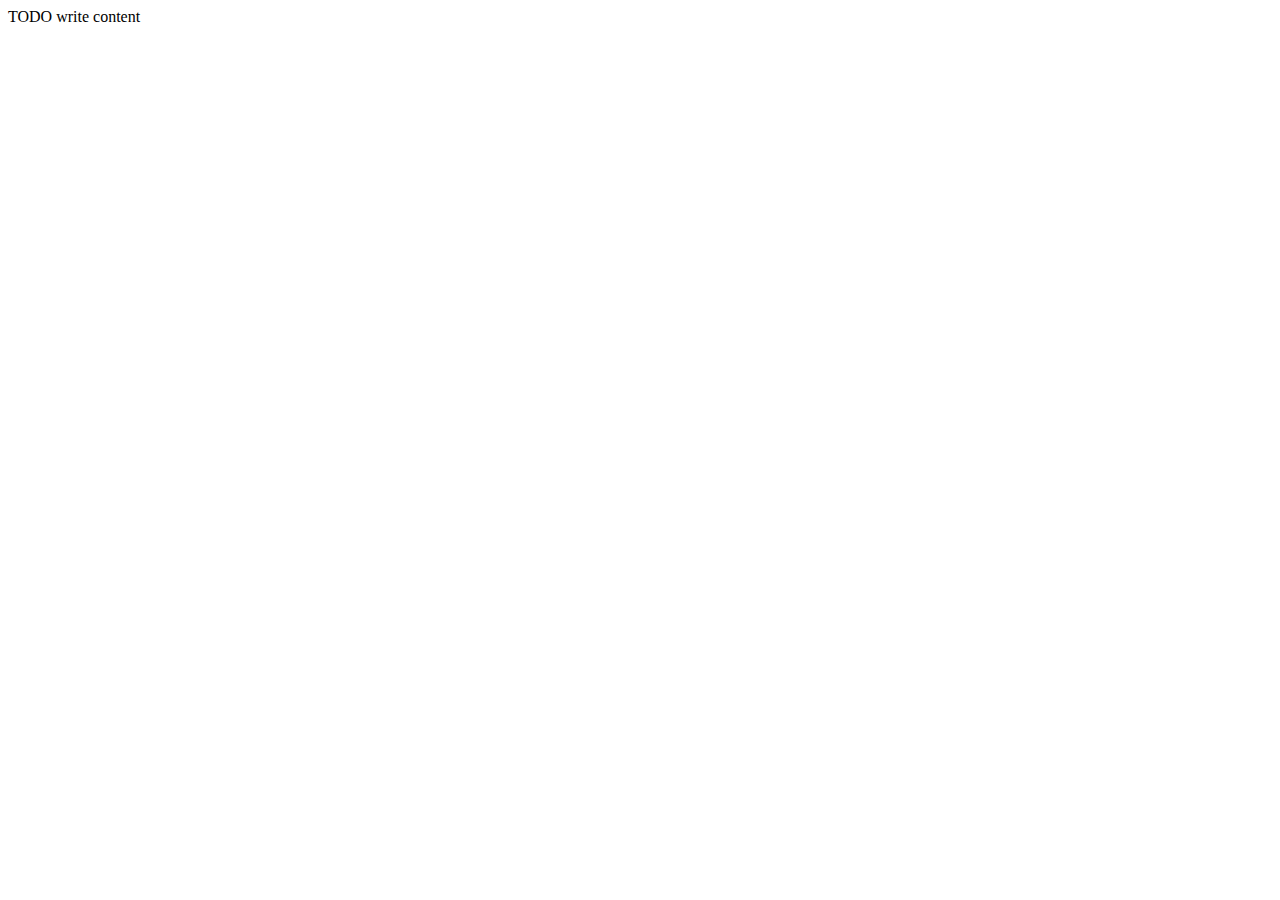
==== cv.html @ 1cd41113 "ajout d'une page cv" ====
<!DOCTYPE html>
<!--
To change this license header, choose License Headers in Project Properties.
To change this template file, choose Tools | Templates
and open the template in the editor.
-->
<html>
    <head>
        <title>TODO supply a title</title>
        <meta charset="UTF-8">
        <meta name="viewport" content="width=device-width, initial-scale=1.0">
    </head>
    <body>
        <div>TODO write content</div>
    </body>
</html>
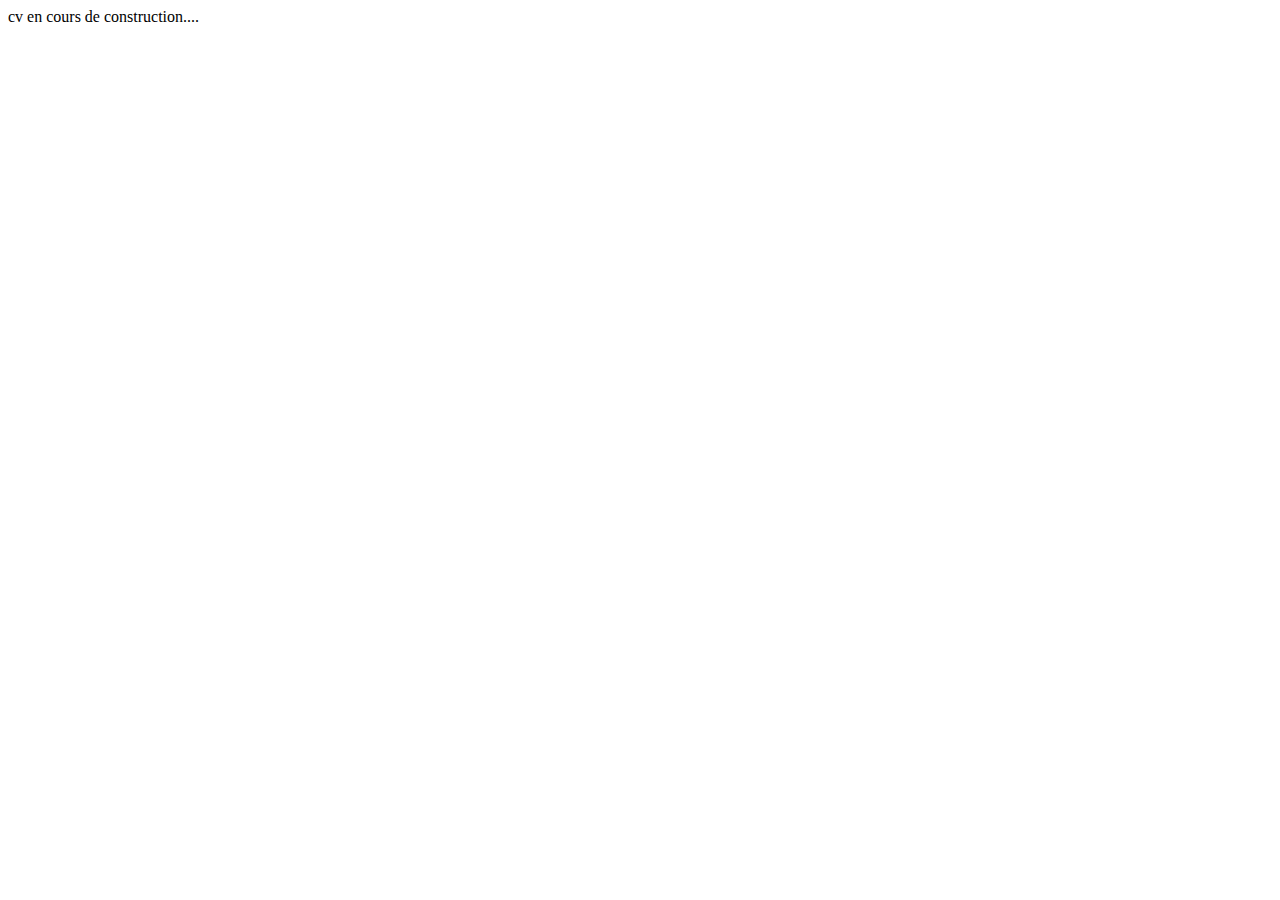
==== commit 5daebe6a: "modification message cv" ====
--- a/cv.html
+++ b/cv.html
@@ -11,6 +11,6 @@
         <meta name="viewport" content="width=device-width, initial-scale=1.0">
     </head>
     <body>
-        <div>TODO write content</div>
+        <div>cv en cours de construction....</div>
     </body>
 </html>
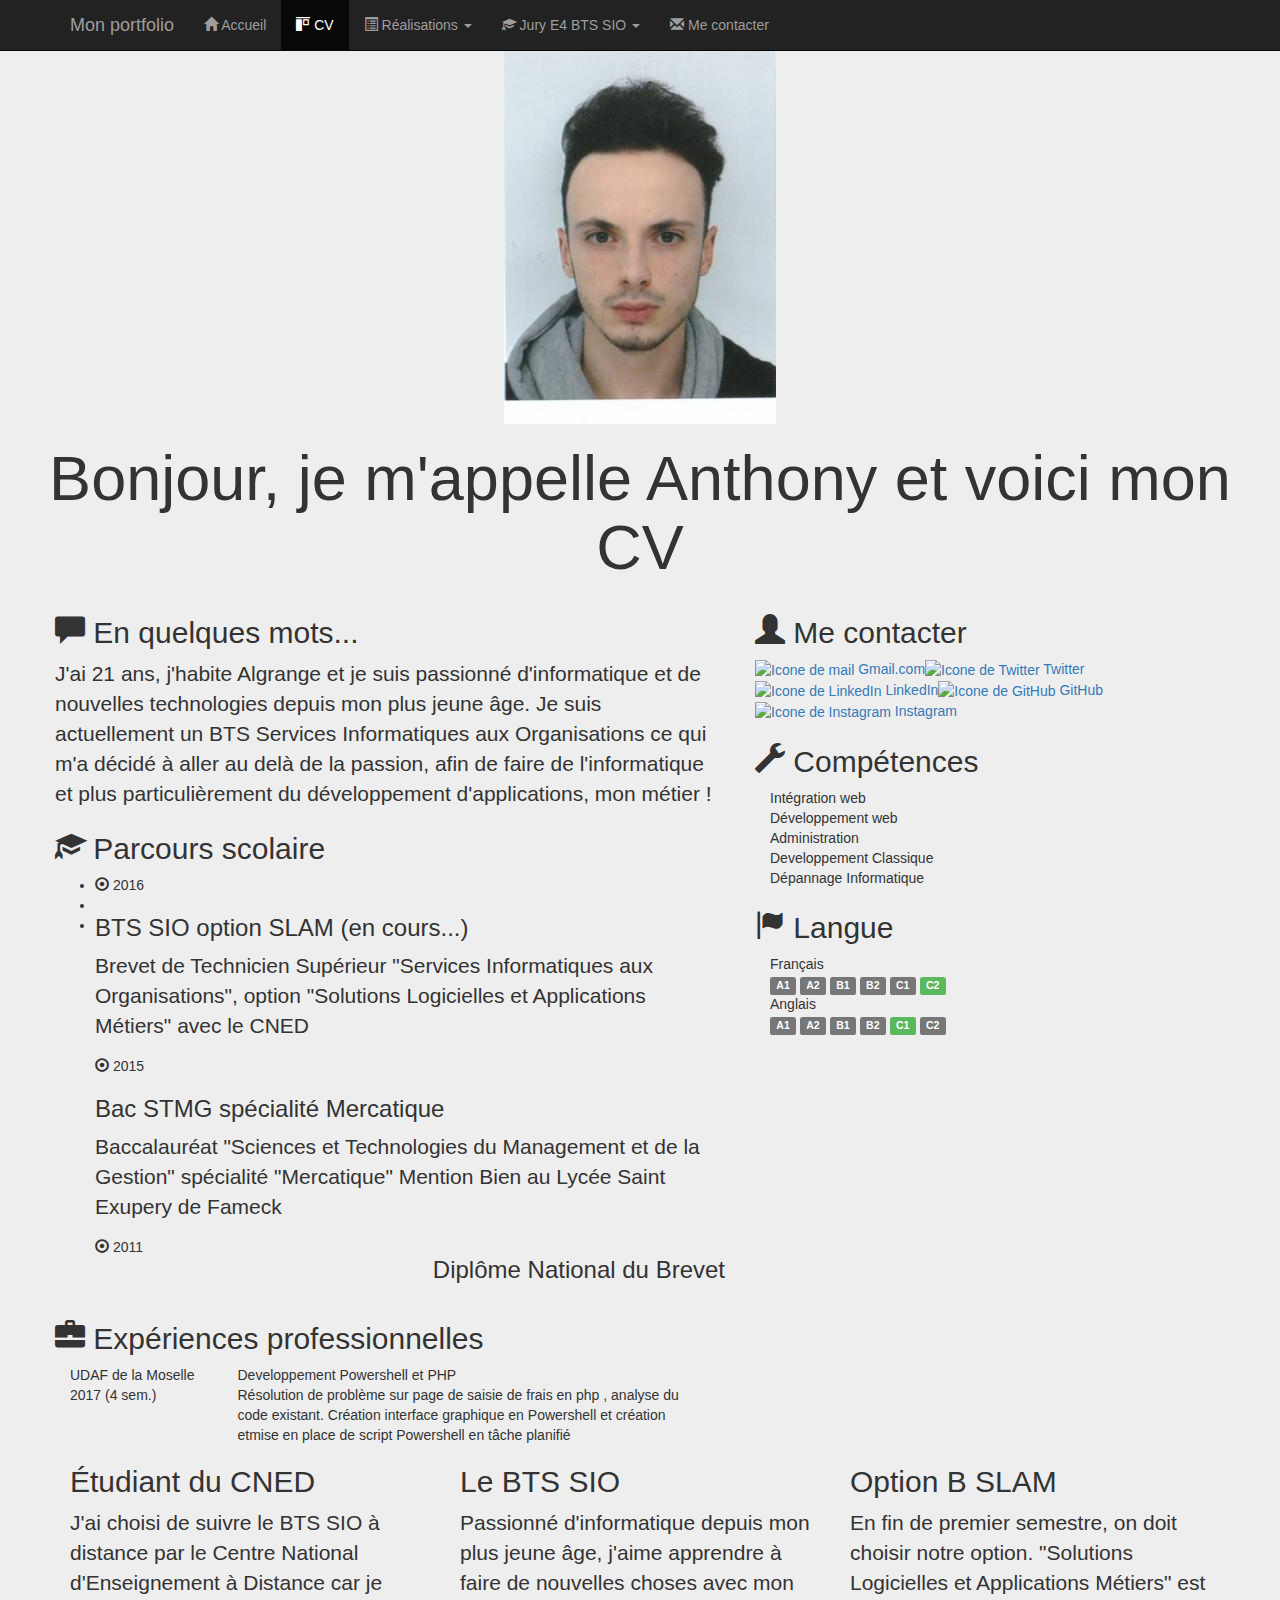
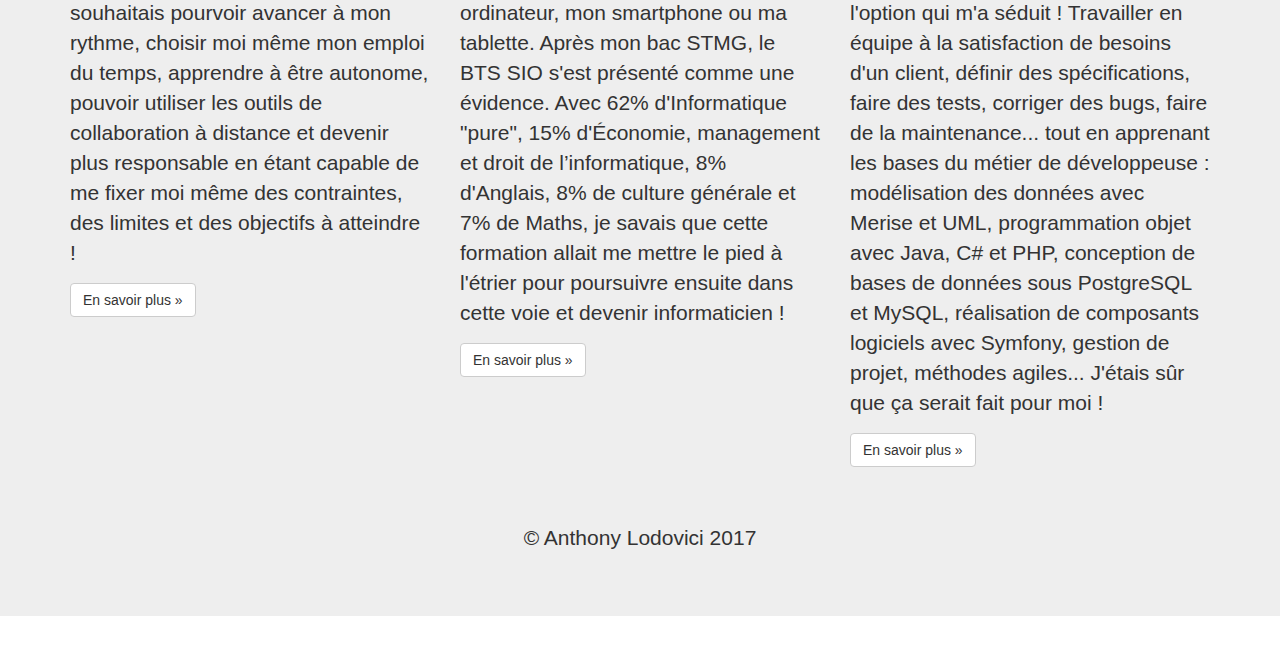
==== commit 24821aba: "cv final" ====
--- a/cv.html
+++ b/cv.html
@@ -1,16 +1,327 @@
 <!DOCTYPE html>
-<!--
-To change this license header, choose License Headers in Project Properties.
-To change this template file, choose Tools | Templates
-and open the template in the editor.
--->
-<html>
+<html lang="fr">
     <head>
-        <title>TODO supply a title</title>
-        <meta charset="UTF-8">
-        <meta name="viewport" content="width=device-width, initial-scale=1.0">
+        <meta charset="utf-8">
+        <meta http-equiv="X-UA-Compatible" content="IE=edge">
+        <meta name="viewport" content="width=device-width, initial-scale=1">
+        <!-- The above 3 meta tags *must* come first in the head; any other head
+        content must come *after* these tagss -->
+        <meta name="description" content="Portfolio d’Anthony Lodovici - BTS SIO SLAM">
+        <meta name="author" content="Anthony Lodovici">
+        <link rel="icon" href="favicon.ico">
+        <title>Portfolio d'Anthony Lodovici (BTS SIO 2016-2018)</title>
+        <!-- Bootstrap core CSS -->
+        <link href="css/bootstrap-3.3.5-dist/css/bootstrap.min.css" rel="stylesheet" />
+        <link href="css/styles.css" rel="stylesheet" type="text/css"/>
+        <link href="css/cv.css" rel="stylesheet" />
     </head>
     <body>
-        <div>cv en cours de construction....</div>
+        <nav class="navbar navbar-inverse navbar-fixed-top">
+            <div class="container">
+                <div class="navbar-header">
+                    <button type="button" class="navbar-toggle" data-toggle="collapse" data-target="#navbar" aria-controls="navbar">
+                        <span class="sr-only">Navigation raccourcie</span>
+                        <span class="icon-bar"></span>
+                        <span class="icon-bar"></span>
+                        <span class="icon-bar"></span>
+                    </button>
+                    <a class="navbar-brand" href="#">Mon portfolio</a>
+                </div>
+                <div id="navbar" class="navbar-collapse collapse">
+                    <ul class="nav navbar-nav">
+                        <li><a href="index.html"><span class="glyphicon glyphicon-home"></span> Accueil</a></li>
+                        <li class="active"><a href="cv.html"><span class="glyphicon glyphicon-object-align-top"></span> CV</a></li>
+                        <li class="dropdown">
+                            <a href="#" class="dropdown-toggle" data-toggle="dropdown" role="button"><span class="glyphicon glyphicon-list-alt"></span> Réalisations <span class="caret"></span></a>
+                            <ul class="dropdown-menu" role="menu">
+                                <li role="presentation" class="dropdown-header">En autonomie</li>
+                                <li role="presentation"><a role="menuitem" href="#">Application Android</a></li>
+                                <li role="presentation"><a role="menuitem" href="#">Site web</a></li>
+                                <li role="presentation"><a role="menuitem" href="#">Études et analyses</a></li>
+                                <li role="presentation" class="divider"></li>
+                                <li role="presentation" class="dropdown-header">En entreprise</li>
+                                <li role="presentation"><a role="menuitem" href="#">Projet de 1ère année</a></li>
+                                <li role="presentation"><a role="menuitem" href="#">Projet de 2ème année</a></li>
+                            </ul>
+                        </li>
+                        <li class="dropdown">
+                            <a href="#" class="dropdown-toggle" data-toggle="dropdown" role="button"><span class="glyphicon glyphicon-education"></span> Jury E4 BTS SIO <span class="caret"></span></a>
+                            <ul class="dropdown-menu" role="menu">
+                                <li class="dropdown-header" role="presentation">Documentations contexte</li>
+                                <li role="presentation"><a role="menuitem" href="#">Présentation</a></li>
+                                <li role="presentation"><a role="menuitem" href="#">Application</a></li>
+                                <li role="presentation"><a role="menuitem" href="#">Missions à réaliser</a></li>
+                                <li role="presentation"><a role="menuitem" href="#">Annexes</a></li>
+                                <li role="presentation" class="divider"></li>
+                                <li role="presentation" class="dropdown-header">Fiches d'examen</li>
+                                <li role="presentation"><a role="menuitem" href="#">Situation professionnelle n°1</a></li>
+                                <li role="presentation"><a role="menuitem" href="#">Situation professionnelle n°2</a></li>
+                                <li role="presentation" class="divider"></li>
+                                <li role="presentation" class="dropdown-header">Démonstrations</li>
+                                <li role="presentation"><a role="menuitem" href="#">Démo SP n°1</a></li>
+                                <li role="presentation"><a role="menuitem" href="#">Démo SP n°2</a></li>
+                                <li role="presentation" class="divider"></li>
+                                <li role="presentation" class="dropdown-header">Codes sources</li>
+                                <li role="presentation"><a role="menuitem" href="#">Sources SP n°1</a></li>
+                                <li role="presentation"><a role="menuitem" href="#">Sources SP n°2</a></li>
+                            </ul>
+                        </li>
+                        <li>
+                            <a href="#">
+                                <span class="glyphicon glyphicon-envelope"></span> Me contacter
+                            </a>
+                        </li>
+                </div><!--/.nav-collapse -->
+            </div><!--/.navbar-collapse -->
+        </nav>
+        <!-- Main jumbotron for a primary marketing message or call to action -->
+        <div class="jumbotron">
+            <div class="container">
+                <div class="row">
+
+                    <div class="row cadreCV">
+                        <div id="cv-entete" class="text-center">
+                            <div id="cv-photo">
+                                <img src="images/photo.jpg" alt="Ma photo d'identité" />
+                            </div>
+                            <div id="cv-intro">
+                                <h1>Bonjour, je m'appelle <span>Anthony</span> et voici mon CV</h1>
+                            </div>
+                        </div>
+                    </div>
+                    <div class="row cadreCV">
+                        <div class="col-xs-12 col-sm-7">
+                            <!-- Partie gauche -->
+                            <div class="rubrique">
+                                <h2><span class="glyphicon glyphicon-comment"></span> En quelques mots...</h2>
+                                <p>J'ai 21 ans, j'habite Algrange et je suis passionné d'informatique et de
+                                    nouvelles technologies depuis mon plus jeune âge. Je suis actuellement un
+                                    BTS Services Informatiques aux Organisations ce qui m'a décidé à aller au
+                                    delà de la passion, afin de faire de l'informatique et plus particulièrement
+                                    du développement d'applications, mon métier !
+                                </p>
+                            </div>
+
+                            <div class="rubrique">
+                                <h2><span class="glyphicon glyphicon-education"></span> Parcours scolaire</h2>
+                                <ul id="parcours" class="clearfix">
+                                    <li>
+                                        <div class="date pull-left">
+                                            <span class="glyphicon glyphicon-record"></span>&nbsp;2016
+                                        </div>
+                                        <div class="details pull-right">
+                                            <h3>BTS SIO option SLAM (en cours...)</h3>
+                                            <p>Brevet de Technicien Supérieur "Services Informatiques aux
+                                                Organisations", option "Solutions Logicielles et Applications
+                                                Métiers" avec le CNED
+                                            </p>
+                                        </div>
+                                    </li>
+                                    <li>
+                                        <div class="date pull-left">
+                                            <span class="glyphicon glyphicon-record"></span>&nbsp;2015
+                                        </div>
+                                        <div class="details pull-right">
+                                            <h3>Bac STMG spécialité Mercatique</h3>
+                                            <p>Baccalauréat "Sciences et Technologies du Management et de la
+                                                Gestion" spécialité "Mercatique" Mention Bien au Lycée Saint Exupery de Fameck
+                                            </p>
+                                        </div>
+                                    </li>
+                                    <li>
+                                        <div class="date pull-left">
+                                            <span class="glyphicon glyphicon-record"></span>&nbsp;2011
+                                        </div>
+                                        <div class="details pull-right">
+                                            <h3>Diplôme National du Brevet</h3>
+                                            <p></p>
+                                        </div>
+                                    </li>
+                                </ul>
+                            </div>
+                            <div class="rubrique">
+                                <h2><span class="glyphicon glyphicon-briefcase"></span>
+                                    Expériences professionnelles
+                                </h2>
+                                <div class="experience clearfix">
+                                    <div class="col-xs-3">
+                                        <div class="lieu">UDAF de la Moselle</div>
+                                        <div class="date">2017 (4 sem.)</div>
+                                    </div>
+                                    <div class="col-xs-9">
+                                        <div class="profession">Developpement Powershell et PHP</div>
+                                        <div class="details">Résolution de problème sur page de saisie de frais en
+                                            php , analyse du code existant. Création interface graphique en Powershell
+                                            et création etmise en place de script Powershell en tâche planifié
+                                        </div>
+                                    </div>
+                                </div>
+                            </div>
+                        </div>
+
+
+                        <div class="col-xs-12 col-sm-5">
+                            <!-- Partie droite -->
+
+                            <div class="rubrique clearfix">
+                                <h2><span class="glyphicon glyphicon-user"></span> Me contacter</h2>
+                                <div class="meContacter">
+                                    <div class="details pull-left">
+                                        <a href="mailto:anthony.lodovici@gmail.com?subject=Contact depuis le CV en
+                                           ligne" title="Mail d'Anthony Lodovici">
+                                            <img class="contact-icon" src="images/cv/mail-dreamstale47.png"
+                                                 alt="Icone de mail" /> Gmail.com
+                                        </a>
+                                    </div>
+                                </div>
+                                <div class="meContacter">
+                                    <div class="details pull-left">
+                                        <a href="https://twitter.com/antho_2n" title="Lien vers la page
+                                           Twitter de @antho_2n">
+                                            <img class="contact-icon" src="images/cv/twitter-dreamstale71.png"
+                                                 alt="Icone de Twitter" /> Twitter
+                                        </a>
+                                    </div>
+                                </div>
+                                <div class="meContacter">
+                                    <div class="details pull-left">
+                                        <a href="https://www.linkedin.com/in/anthony-lodovici-7ba88068/" title="Lien vers le
+                                           profil LinkedIn de Anthony Lodovici">
+                                            <img class="contact-icon" src="images/cv/linkedin-dreamstale45.png"
+                                                 alt="Icone de LinkedIn" /> LinkedIn
+                                        </a>
+                                    </div>
+                                </div>
+                                <div class="meContacter">
+                                    <div class="details pull-left">
+                                        <a href="https://github.com/anthonylodovici" title="Lien vers le profil
+                                           GitHub d'Anthony Lodovici">
+                                            <img class="contact-icon" src="images/cv/github2-dreamstale35.png"
+                                                 alt="Icone de GitHub" /> GitHub
+                                        </a>
+                                    </div>
+                                </div>
+                                <div class="meContacter">
+                                    <div class="details pull-left">
+                                    </div>
+                                </div>
+                                <div class="meContacter">
+                                    <div class="details pull-left">
+                                        <a href="https://instagram.com/antho_2n" title="Lien vers le profil
+                                           Instagram d'Anthony Lodovici">
+                                            <img class="contact-icon" src="images/cv/instagram-dreamstale43.png"
+                                                 alt="Icone de Instagram" /> Instagram
+                                        </a>
+                                    </div>
+                                </div>
+                            </div>
+                            <div id="competences" class="rubrique">
+                                <h2><span class="glyphicon glyphicon-wrench"></span> Compétences</h2>
+                                <div class="container">
+                                    <div class="libelle">Intégration web</div>
+                                    <div class="classement classement3"></div>
+                                </div>
+                                <div class="container">
+                                    <div class="libelle">Développement web</div>
+                                    <div class="classement classement4"></div>
+                                </div>
+                                <div class="container">
+                                    <div class="libelle">Administration</div>
+                                    <div class="classement classement4"></div>
+                                </div>
+                                <div class="container">
+                                    <div class="libelle">Developpement Classique</div>
+                                    <div class="classement classement4"></div>
+                                </div>
+                                <div class="container">
+                                    <div class="libelle">Dépannage Informatique</div>
+                                    <div class="classement classement5"></div>
+                                </div>
+                            </div>
+                            <div id="langues" class="rubrique">
+                                <h2><span class="glyphicon glyphicon-flag"></span> Langue</h2>
+                                <div class="container">
+                                    <div class="langue">Français</div>
+                                    <div class="niveau">
+                                        <span class="label label-default">A1</span>
+                                        <span class="label label-default">A2</span>
+                                        <span class="label label-default">B1</span>
+                                        <span class="label label-default">B2</span>
+                                        <span class="label label-default">C1</span>
+                                        <span class="label label-success">C2</span>
+                                    </div>
+                                </div>
+                                <div class="container">
+                                    <div class="langue">Anglais</div>
+                                    <div class="niveau">
+                                        <span class="label label-default">A1</span>
+                                        <span class="label label-default">A2</span>
+                                        <span class="label label-default">B1</span>
+                                        <span class="label label-default">B2</span>
+                                        <span class="label label-success">C1</span>
+                                        <span class="label label-default">C2</span>
+                                    </div>
+                                </div>
+                            </div>
+                        </div>
+                    </div>
+                </div>
+            </div>
+            <footer>
+                <div class="container">
+                    <div class="row">
+                        <div class="col-md-4">
+                            <h2>Étudiant du CNED</h2/>
+                            <p>J'ai choisi de suivre le BTS SIO à distance par le Centre National
+                                d'Enseignement à Distance car je souhaitais pourvoir avancer à mon
+                                rythme, choisir moi même mon emploi du temps, apprendre à être
+                                autonome, pouvoir utiliser les outils de collaboration à distance et
+                                devenir plus responsable en étant capable de me fixer moi même des
+                                contraintes, des limites et des objectifs à atteindre !
+                            </p>
+                            <p><a class="btn btn-default" href="http://www.cned.fr" target="_blank"
+                                  role="button">En savoir plus &raquo;</a>
+                            </p>
+                        </div>
+                        <div class="col-md-4">
+                            <h2>Le BTS SIO</h2/>
+                            <p>Passionné d'informatique depuis mon plus jeune âge, j'aime
+                                apprendre à faire de nouvelles choses avec mon ordinateur, mon
+                                smartphone ou ma tablette. Après mon bac STMG, le BTS SIO
+                                s'est présenté comme une évidence. Avec 62% d'Informatique "pure",
+                                15% d'Économie, management et droit de l’informatique, 8% d'Anglais,
+                                8% de culture générale et 7% de Maths, je savais que cette formation
+                                allait me mettre le pied à l'étrier pour poursuivre ensuite dans
+                                cette voie et devenir informaticien !
+                            </p>
+                            <p><a class="btn btn-default" href="https://fr.wikipedia.org/wiki/
+                                  Brevet_de_technicien_sup%C3%A9rieur_-_Services_informatiques_aux_organisations"
+                                  target="_blank" role="button">En savoir plus &raquo;</a>
+                            </p>
+                        </div>
+                        <div class="col-md-4">
+                            <h2>Option B SLAM</h2/>
+                            <p>En fin de premier semestre, on doit choisir notre option. "Solutions
+                                Logicielles et Applications Métiers" est l'option qui m'a séduit !
+                                Travailler en équipe à la satisfaction de besoins d'un client,
+                                définir des spécifications, faire des tests, corriger des bugs,
+                                faire de la maintenance... tout en apprenant les bases du métier de
+                                développeuse : modélisation des données avec Merise et UML,
+                                programmation objet avec Java, C# et PHP, conception de bases de
+                                données sous PostgreSQL et MySQL, réalisation de composants
+                                logiciels avec Symfony, gestion de projet, méthodes agiles...
+                                J'étais sûr que ça serait fait pour moi !
+                            </p>
+                            <p><a class="btn btn-default" href="http://www.onisep.fr/Ressources/
+                                  Univers-Formation/Formations/Post-bac/BTS-Services-informatiques-auxorganisations-
+                                  option-B-solutions-logicielles-et-applications-metiers"
+                                  target="_blank" role="button">En savoir plus &raquo;</a>
+                            </p>
+                        </div>
+                    </div>
+                    <hr />
+                    <p id="copyright">&copy; Anthony Lodovici 2017</p>
+                </div>
+            </footer>
     </body>
 </html>
--- a/css/styles.css
+++ b/css/styles.css
@@ -0,0 +1,4 @@
+#maPhoto {     margin-right: 10px; } 
+ 
+ #copyright {     text-align: center; } 
+ 